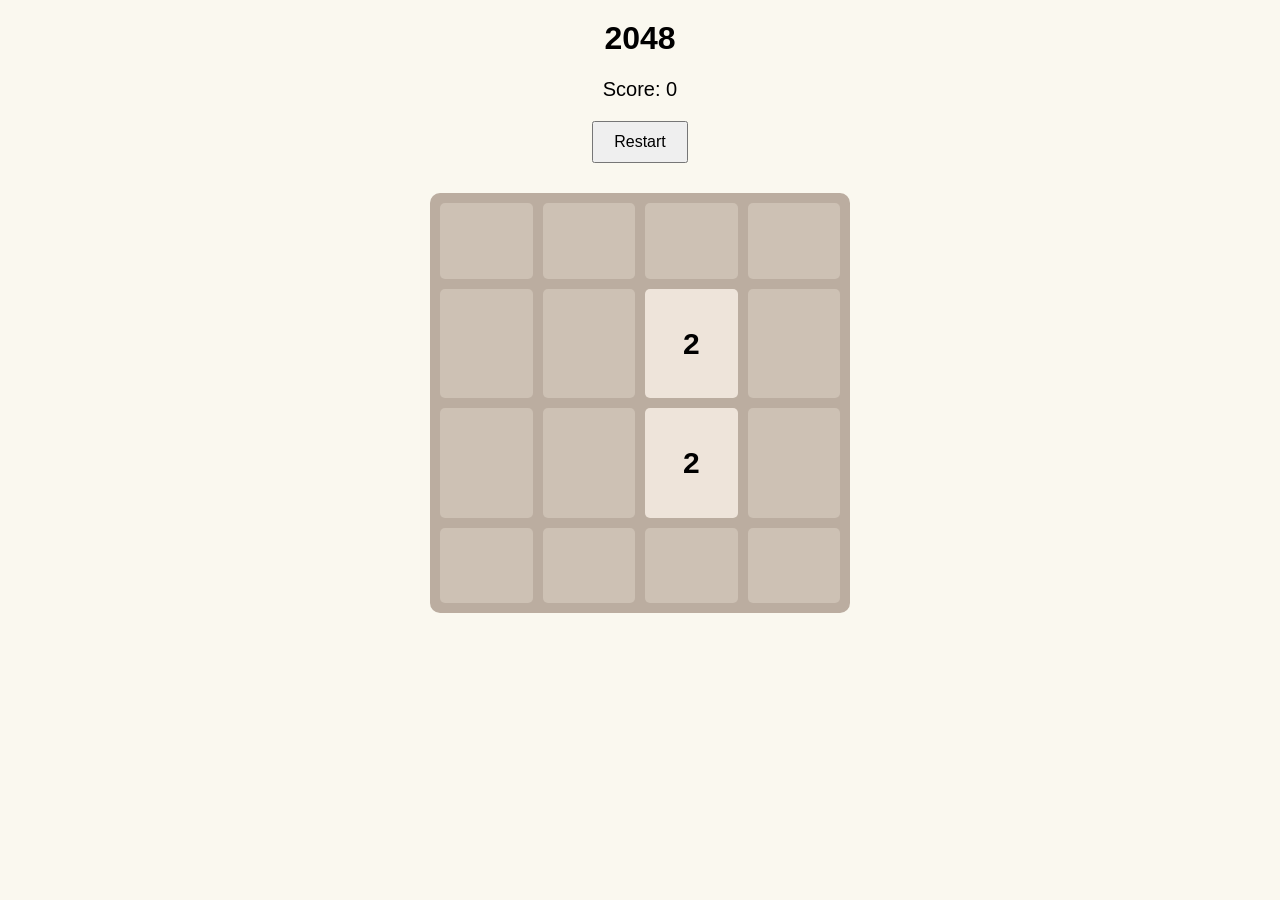
==== 2048.html @ 1212122f "updates" ====
<!DOCTYPE html>
<html>
<head>
<meta charset="UTF-8">
<title>2048 Game</title>

<style>
body {
    font-family: Arial, sans-serif;
    text-align: center;
    background: #faf8ef;
}

h1 {
    margin-top: 20px;
}

#score {
    font-size: 20px;
    margin: 10px;
}

#game {
    width: 400px;
    height: 400px;
    background: #bbada0;
    margin: 20px auto;
    display: grid;
    grid-template-columns: repeat(4, 1fr);
    grid-gap: 10px;
    padding: 10px;
    border-radius: 10px;
}

.tile {
    background: #cdc1b4;
    border-radius: 5px;
    font-size: 30px;
    font-weight: bold;
    display: flex;
    align-items: center;
    justify-content: center;
}

button {
    padding: 10px 20px;
    font-size: 16px;
    margin: 10px;
}

/* Tile colors */
.tile-2 { background: #eee4da; }
.tile-4 { background: #ede0c8; }
.tile-8 { background: #f2b179; color: white; }
.tile-16 { background: #f59563; color: white; }
.tile-32 { background: #f67c5f; color: white; }
.tile-64 { background: #f65e3b; color: white; }
.tile-128 { background: #edcf72; color: white; }
.tile-256 { background: #edcc61; color: white; }
.tile-512 { background: #edc850; color: white; }
.tile-1024 { background: #edc53f; color: white; }
.tile-2048 { background: #edc22e; color: white; }

</style>
</head>

<body>

<h1>2048</h1>
<div id="score">Score: 0</div>
<button onclick="restart()">Restart</button>

<div id="game"></div>

<script>
const game = document.getElementById("game");
const scoreDisplay = document.getElementById("score");

let board = [];
let score = 0;

function init() {
    board = Array(4).fill().map(() => Array(4).fill(0));
    score = 0;
    addTile();
    addTile();
    draw();
}

function draw() {
    game.innerHTML = "";
    board.flat().forEach(value => {
        const tile = document.createElement("div");
        tile.className = "tile";
        if (value !== 0) {
            tile.innerText = value;
            tile.classList.add("tile-" + value);
        }
        game.appendChild(tile);
    });
    scoreDisplay.innerText = "Score: " + score;
}

function addTile() {
    let empty = [];
    board.forEach((row, r) => {
        row.forEach((val, c) => {
            if (val === 0) empty.push({r, c});
        });
    });
    if (empty.length === 0) return;
    const {r, c} = empty[Math.floor(Math.random() * empty.length)];
    board[r][c] = Math.random() < 0.9 ? 2 : 4;
}

function slide(row) {
    row = row.filter(val => val);
    for (let i = 0; i < row.length - 1; i++) {
        if (row[i] === row[i + 1]) {
            row[i] *= 2;
            score += row[i];
            row[i + 1] = 0;
        }
    }
    row = row.filter(val => val);
    while (row.length < 4) row.push(0);
    return row;
}

function rotate() {
    board = board[0].map((_, i) =>
        board.map(row => row[i]).reverse()
    );
}

function moveLeft() {
    board = board.map(row => slide(row));
}

function moveRight() {
    board = board.map(row => slide(row.reverse()).reverse());
}

function moveUp() {
    rotate();
    moveLeft();
    rotate(); rotate(); rotate();
}

function moveDown() {
    rotate();
    moveRight();
    rotate(); rotate(); rotate();
}

function handleMove(move) {
    const oldBoard = JSON.stringify(board);

    if (move === "left") moveLeft();
    if (move === "right") moveRight();
    if (move === "up") moveUp();
    if (move === "down") moveDown();

    if (oldBoard !== JSON.stringify(board)) {
        addTile();
        draw();
        checkGameOver();
    }
}

function checkGameOver() {
    if (board.flat().includes(0)) return;

    for (let r = 0; r < 4; r++) {
        for (let c = 0; c < 4; c++) {
            if (
                (board[r][c] === board[r]?.[c+1]) ||
                (board[r][c] === board[r+1]?.[c])
            ) return;
        }
    }
    alert("Game Over!");
}

document.addEventListener("keydown", e => {
    if (e.key === "ArrowLeft" || e.key === "a") handleMove("left");
    if (e.key === "ArrowRight" || e.key === "d") handleMove("right");
    if (e.key === "ArrowUp" || e.key === "w") handleMove("up");
    if (e.key === "ArrowDown" || e.key === "s") handleMove("down");
});

function restart() {
    init();
}

init();
</script>

</body>
</html>
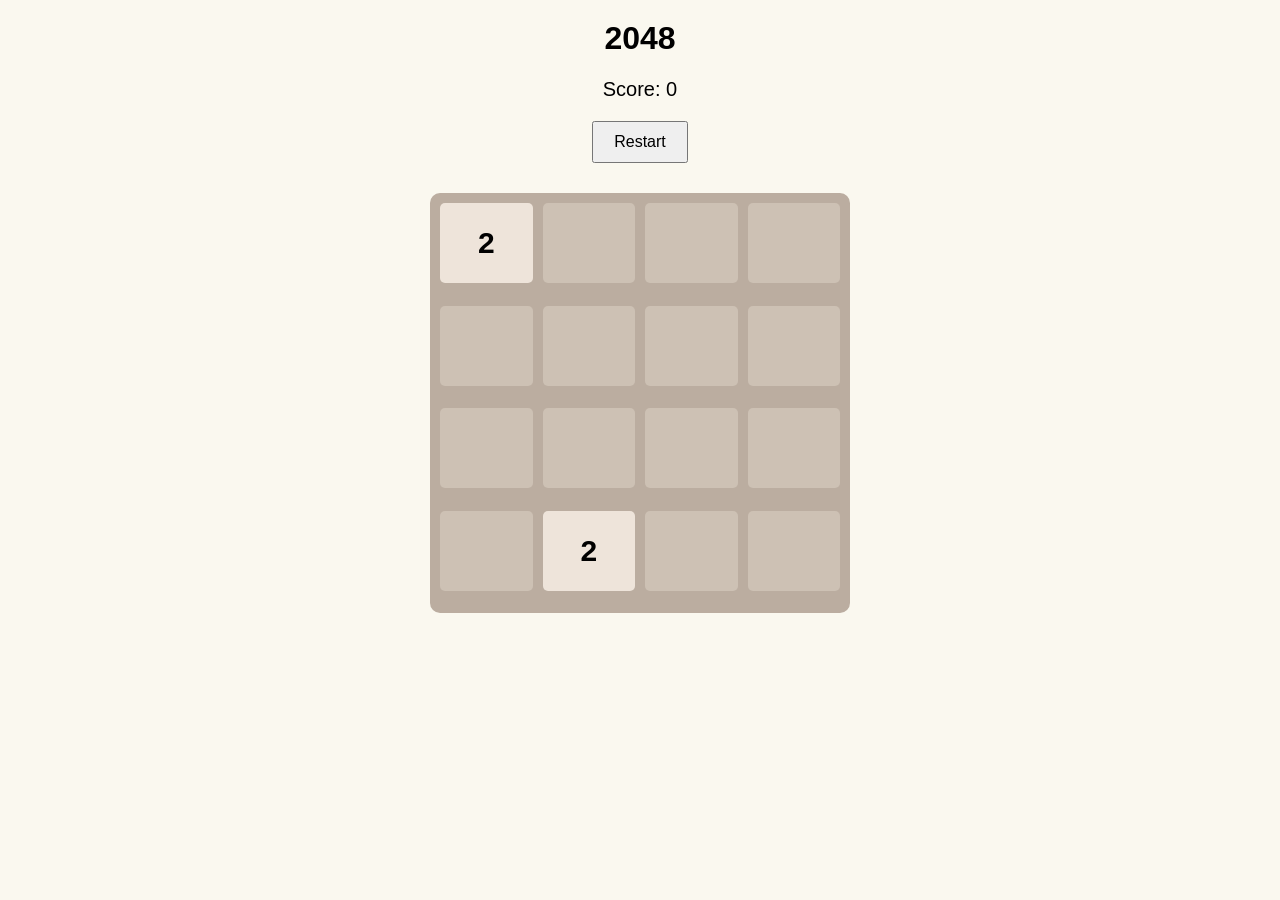
==== commit aef38fa0: "updates II" ====
--- a/2048.html
+++ b/2048.html
@@ -40,12 +40,7 @@
     display: flex;
     align-items: center;
     justify-content: center;
-}
-
-button {
-    padding: 10px 20px;
-    font-size: 16px;
-    margin: 10px;
+    height: 80px;
 }
 
 /* Tile colors */
@@ -61,6 +56,12 @@
 .tile-1024 { background: #edc53f; color: white; }
 .tile-2048 { background: #edc22e; color: white; }
 
+button {
+    padding: 10px 20px;
+    font-size: 16px;
+    margin: 10px;
+    cursor: pointer;
+}
 </style>
 </head>
 
@@ -109,12 +110,14 @@
         });
     });
     if (empty.length === 0) return;
+
     const {r, c} = empty[Math.floor(Math.random() * empty.length)];
     board[r][c] = Math.random() < 0.9 ? 2 : 4;
 }
 
 function slide(row) {
     row = row.filter(val => val);
+
     for (let i = 0; i < row.length - 1; i++) {
         if (row[i] === row[i + 1]) {
             row[i] *= 2;
@@ -122,8 +125,10 @@
             row[i + 1] = 0;
         }
     }
+
     row = row.filter(val => val);
     while (row.length < 4) row.push(0);
+
     return row;
 }
 
@@ -134,32 +139,39 @@
 }
 
 function moveLeft() {
-    board = board.map(row => slide(row));
+    board = board.map(row => slide([...row]));
 }
 
 function moveRight() {
-    board = board.map(row => slide(row.reverse()).reverse());
+    board = board.map(row => {
+        const newRow = slide([...row].reverse());
+        return newRow.reverse();
+    });
 }
 
 function moveUp() {
     rotate();
     moveLeft();
-    rotate(); rotate(); rotate();
+    rotate();
+    rotate();
+    rotate();
 }
 
 function moveDown() {
     rotate();
     moveRight();
-    rotate(); rotate(); rotate();
-}
-
-function handleMove(move) {
+    rotate();
+    rotate();
+    rotate();
+}
+
+function handleMove(direction) {
     const oldBoard = JSON.stringify(board);
 
-    if (move === "left") moveLeft();
-    if (move === "right") moveRight();
-    if (move === "up") moveUp();
-    if (move === "down") moveDown();
+    if (direction === "left") moveLeft();
+    if (direction === "right") moveRight();
+    if (direction === "up") moveUp();
+    if (direction === "down") moveDown();
 
     if (oldBoard !== JSON.stringify(board)) {
         addTile();
@@ -174,11 +186,12 @@
     for (let r = 0; r < 4; r++) {
         for (let c = 0; c < 4; c++) {
             if (
-                (board[r][c] === board[r]?.[c+1]) ||
-                (board[r][c] === board[r+1]?.[c])
+                board[r][c] === board[r]?.[c + 1] ||
+                board[r][c] === board[r + 1]?.[c]
             ) return;
         }
     }
+
     alert("Game Over!");
 }
 
